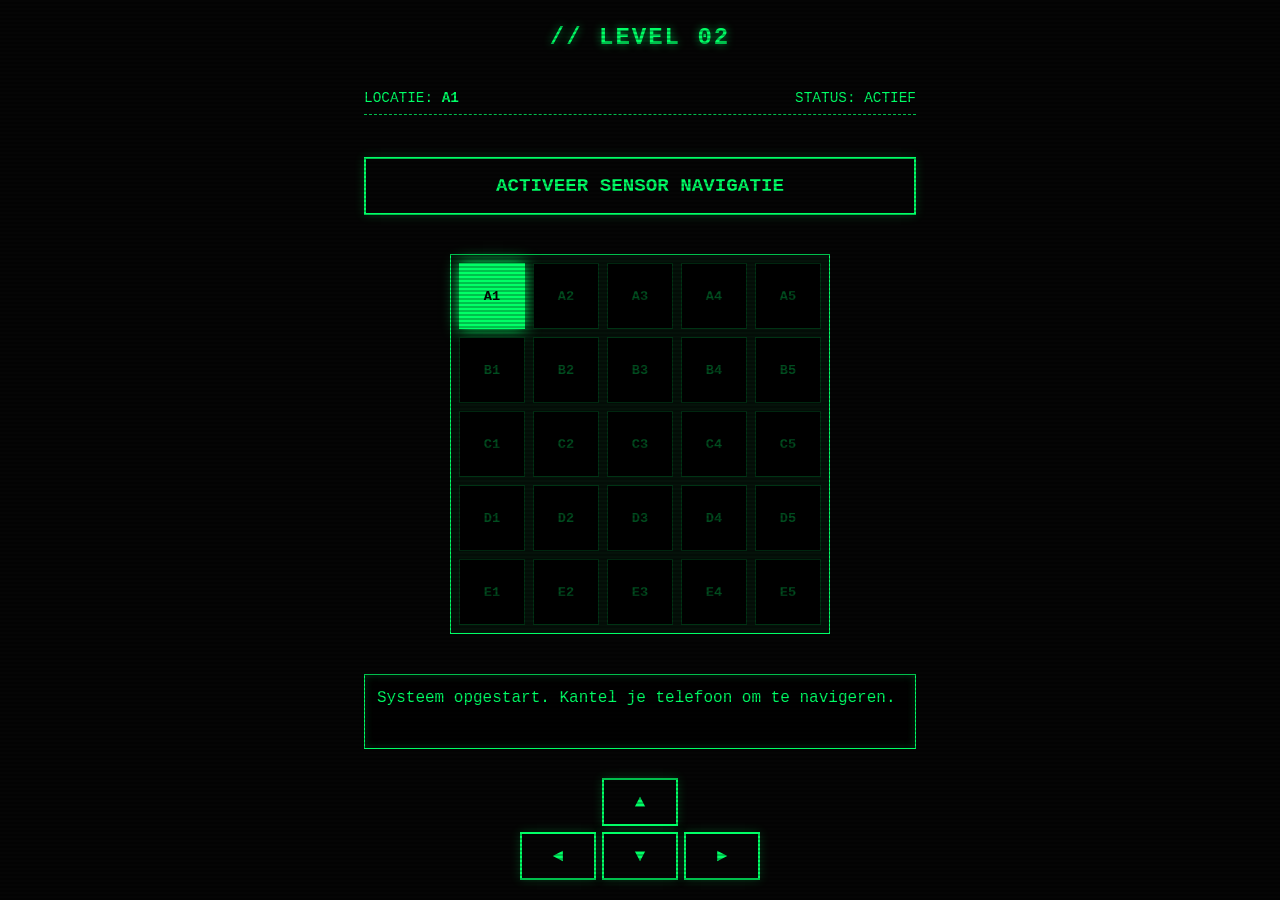
==== level2.html @ 29e15555 "addition first version of level 2" ====
<!DOCTYPE html>
<html lang="nl">
<head>
  <meta charset="UTF-8">
  <meta name="viewport" content="width=device-width, initial-scale=1.0, maximum-scale=1.0, user-scalable=no, viewport-fit=cover">
  <title>LEVEL 2</title>
  
  <link rel="stylesheet" href="assets/css/global.css">
  <link rel="stylesheet" href="assets/css/level2.css">
</head>
<body>

  <div class="scanlines"></div>

  <main class="terminal-container">
    <h2>// LEVEL 02</h2>
    
    <div class="status-bar">
      <span>LOCATIE: <strong id="current-room-display">A1</strong></span>
      <span>STATUS: ACTIEF</span>
    </div>

    <!-- Knop voor iOS gyroscoop permissie -->
    <button id="enable-gyro-btn" class="cyber-button">ACTIVEER SENSOR NAVIGATIE</button>

    <!-- Het 5x5 doolhof grid -->
    <div id="maze-grid" class="maze-grid"></div>

    <!-- Console voor kamermeldingen, clues en valstrikken -->
    <div class="terminal-console">
      <p id="console-output">Initialiseren van netwerkkaart... Kantel je toestel of gebruik de besturing om te navigeren.</p>
    </div>

    <!-- Fallback D-Pad voor handmatige navigatie -->
    <div class="dpad-container">
      <div class="dpad">
        <div></div>
        <button class="cyber-button dpad-btn" onclick="move('NOORD')">▲</button>
        <div></div>
        <button class="cyber-button dpad-btn" onclick="move('WEST')">◄</button>
        <button class="cyber-button dpad-btn" onclick="move('ZUID')">▼</button>
        <button class="cyber-button dpad-btn" onclick="move('OOST')">►</button>
      </div>
    </div>
  </main>

  <!-- Scripts -->
  <script src="assets/js/level2.js"></script>

</body>
</html>
---- assets/css/global.css ----
/* =========================================
   1. BASE RESET & MOBILE LOCK
========================================= */
* {
  box-sizing: border-box;
}

html, body {
  margin: 0;
  padding: 0;
  width: 100%;
  height: 100dvh; /* Dynamic Viewport Height voor mobiele adresbalken */
  background-color: #050505;
  color: #00ff66; /* Terminal Groen */
  font-family: 'Courier New', Courier, monospace;
  overflow: hidden; /* Voorkom ongewenst scrollen */
  
  /* Touch optimalisaties */
  touch-action: manipulation; /* Schakelt double-tap inzoomen uit */
  -webkit-user-select: none; /* Voorkom blauwe tekstselectie iOS */
  user-select: none; 
}

/* =========================================
   2. HOOFDCONTAINER (MOBIEL + DESKTOP)
========================================= */
.terminal-container {
  display: flex;
  flex-direction: column;
  width: 100%;
  max-width: 600px; /* Zorgt dat het op een PC-scherm niet te breed wordt */
  height: 100%;
  margin: 0 auto; /* Centreert de terminal op desktops */
  padding: 24px;
  position: relative;
  z-index: 10;
}

/* =========================================
   3. VISUELE EFFECTEN (CRT SCANLINES)
========================================= */
.scanlines {
  position: fixed;
  top: 0;
  left: 0;
  width: 100vw;
  height: 100dvh;
  pointer-events: none; /* Kliks gaan hier dwars doorheen */
  background: linear-gradient(
    rgba(18, 16, 16, 0) 50%, 
    rgba(0, 0, 0, 0.25) 50%
  );
  background-size: 100% 4px;
  z-index: 9999;
}

/* =========================================
   4. TYPOGRAFIE & TEKST
========================================= */
h1, h2, h3 {
  text-transform: uppercase;
  text-shadow: 0 0 8px rgba(0, 255, 102, 0.6);
  margin-top: 0;
  text-align: center;
  letter-spacing: 2px;
}

p {
  line-height: 1.6;
  font-size: 1rem;
}

/* Uitzondering voor Level 3: Maak specifieke tekst wél selecteerbaar */
.selectable {
  -webkit-user-select: text;
  user-select: text;
}

/* =========================================
   5. INTERACTIE: INPUTS & KNOPPEN
========================================= */
.cyber-input {
  background: transparent;
  border: none;
  border-bottom: 2px solid #00ff66;
  color: #00ff66;
  font-size: 2rem;
  font-family: inherit;
  text-align: center;
  width: 100%;
  padding: 10px;
  margin-bottom: 20px;
  outline: none;
  letter-spacing: 5px;
}

.cyber-input:focus {
  border-bottom-color: #fff;
  text-shadow: 0 0 10px rgba(0, 255, 102, 0.8);
}

.cyber-button {
  background: #050505;
  border: 2px solid #00ff66;
  color: #00ff66;
  padding: 16px 24px;
  font-size: 1.2rem;
  font-family: inherit;
  font-weight: bold;
  text-transform: uppercase;
  cursor: pointer;
  width: 100%;
  margin: 10px 0;
  box-shadow: 0 0 10px rgba(0, 255, 102, 0.2);
  transition: background 0.1s, box-shadow 0.1s;
}

/* Hover voor desktop gebruikers */
@media (hover: hover) {
  .cyber-button:hover {
    background: rgba(0, 255, 102, 0.1);
    box-shadow: 0 0 15px rgba(0, 255, 102, 0.5);
  }
}

/* Active status voor mobiele tiks / muisklik */
.cyber-button:active {
  background: #00ff66;
  color: #050505;
  box-shadow: 0 0 25px rgba(0, 255, 102, 0.9);
}

/* =========================================
   6. UTILITIES (KLEUREN & STATUSSEN)
========================================= */
.text-error {
  color: #ff003c;
  text-shadow: 0 0 8px rgba(255, 0, 60, 0.6);
}

.text-warning {
  color: #ffb700;
  text-shadow: 0 0 8px rgba(255, 183, 0, 0.6);
}
---- assets/css/level2.css ----
/* =========================================
   LEVEL 2: CYBER LABYRINT
========================================= */

/* Zorg dat de terminal container de beschikbare hoogte en breedte optimaal benut */
.terminal-container {
  justify-content: space-between;
  padding-bottom: 20px;
}

/* Statusbalk */
.status-bar {
  display: flex;
  justify-content: space-between;
  align-items: center;
  border-bottom: 1px dashed #00ff66;
  padding-bottom: 8px;
  margin-bottom: 12px;
  font-size: 0.9rem;
}

/* 5x5 Grid Styling: Vult op mobiel mooi het scherm, met een nette limiet op desktop */
.maze-grid {
  display: grid;
  grid-template-columns: repeat(5, 1fr);
  grid-template-rows: repeat(5, 1fr);
  gap: 8px;
  width: 100%;
  max-width: 380px; /* Mooi formaat dat op telefoons het scherm vult en op PC niet te lomp wordt */
  aspect-ratio: 1 / 1;
  margin: 10px auto;
  background: rgba(0, 255, 102, 0.05);
  border: 1px solid #00ff66;
  padding: 8px;
}

.cell {
  background: #000;
  border: 1px solid rgba(0, 255, 102, 0.2);
  display: flex;
  align-items: center;
  justify-content: center;
  font-size: 0.85rem;
  font-weight: bold;
  color: rgba(0, 255, 102, 0.3);
  transition: all 0.2s ease;
}

.cell.visited {
  border-color: #00ff66;
  color: #00ff66;
  background: rgba(0, 255, 102, 0.1);
}

.cell.current {
  background: #00ff66;
  color: #050505;
  box-shadow: 0 0 15px #00ff66;
  font-weight: 900;
  animation: pulse 1.5s infinite alternate;
}

.cell.trap-visited {
  background: rgba(255, 0, 60, 0.2);
  border-color: #ff003c;
  color: #ff003c;
}

/* Feedback Box / Terminal Console */
.terminal-console {
  background: rgba(0, 0, 0, 0.8);
  border: 1px solid #00ff66;
  padding: 12px;
  min-height: 75px;
  font-size: 0.85rem;
  margin-top: 10px;
  box-shadow: inset 0 0 8px rgba(0, 255, 102, 0.2);
}

#console-output {
  margin: 0;
  line-height: 1.4;
}

/* D-Pad Besturing */
.dpad-container {
  margin-top: 10px;
  flex-shrink: 0;
}

.dpad {
  display: grid;
  grid-template-columns: repeat(3, 1fr);
  gap: 6px;
  max-width: 240px; /* Goed formaat voor duim-bediening op telefoon */
  margin: 0 auto;
}

.dpad-btn {
  padding: 12px 0;
  font-size: 1.1rem;
  margin: 0;
}

/* Animaties */
@keyframes pulse {
  from { box-shadow: 0 0 5px #00ff66; }
  to { box-shadow: 0 0 18px #00ff66; }
}
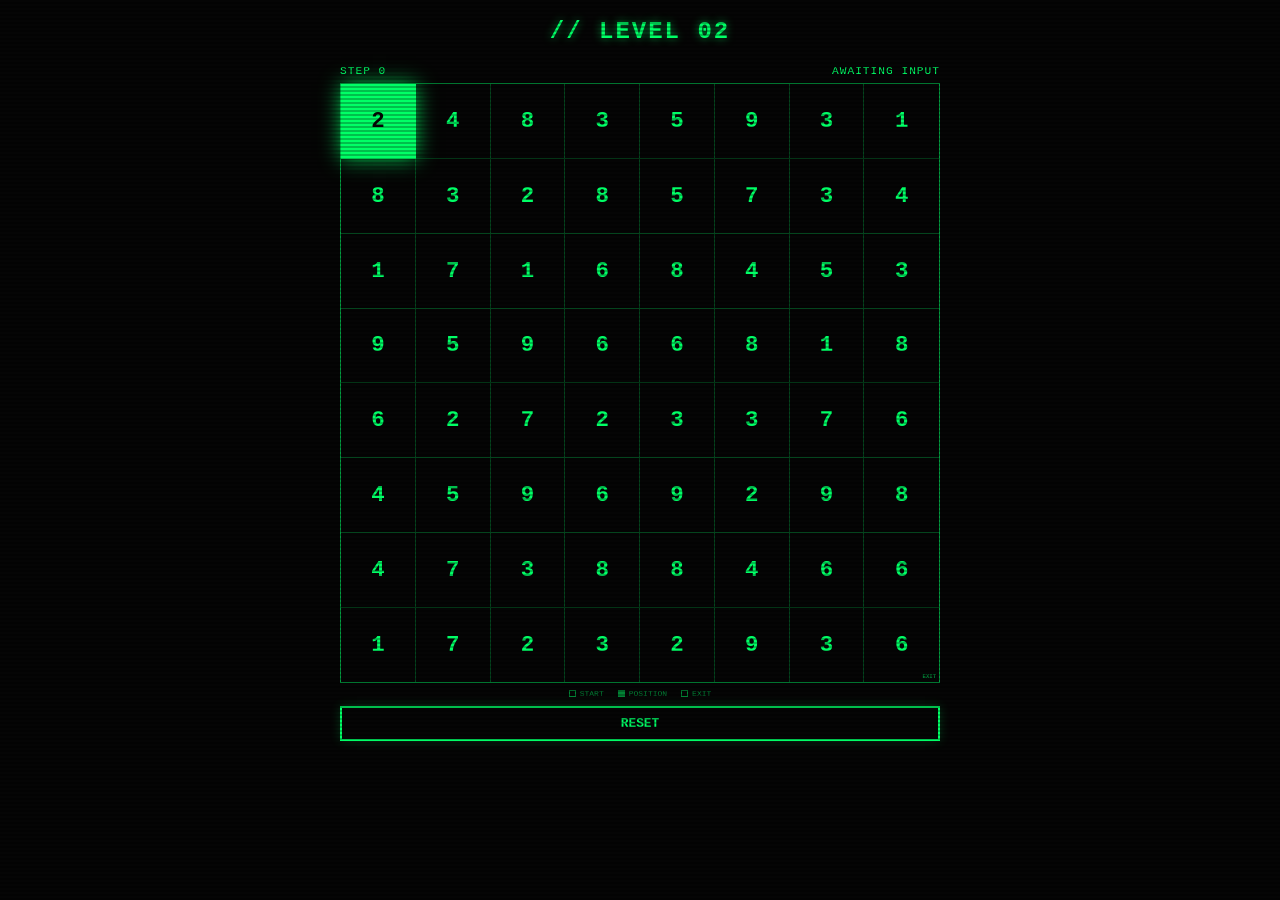
==== commit 720d1fc9: "addition finished level 2" ====
--- a/level2.html
+++ b/level2.html
@@ -1,51 +1,54 @@
 <!DOCTYPE html>
 <html lang="nl">
 <head>
-  <meta charset="UTF-8">
-  <meta name="viewport" content="width=device-width, initial-scale=1.0, maximum-scale=1.0, user-scalable=no, viewport-fit=cover">
-  <title>LEVEL 2</title>
-  
-  <link rel="stylesheet" href="assets/css/global.css">
-  <link rel="stylesheet" href="assets/css/level2.css">
+    <meta charset="UTF-8">
+    <meta name="viewport" content="width=device-width, initial-scale=1.0">
+    <title>LEVEL 2</title>
+
+    <link rel="stylesheet" href="assets/css/global.css">
+    <link rel="stylesheet" href="assets/css/level2.css">
 </head>
+
 <body>
+    <div class="scanlines"></div>
 
-  <div class="scanlines"></div>
+    <main class="level2-container">
+        <h2>// LEVEL 02</h2>
 
-  <main class="terminal-container">
-    <h2>// LEVEL 02</h2>
-    
-    <div class="status-bar">
-      <span>LOCATIE: <strong id="current-room-display">A1</strong></span>
-      <span>STATUS: ACTIEF</span>
-    </div>
+        <section class="game-panel">
+            <div class="status-row">
+                <span>STEP <span id="stepCounter">0</span></span>
+                <span id="statusText">AWAITING INPUT</span>
+            </div>
 
-    <!-- Knop voor iOS gyroscoop permissie -->
-    <button id="enable-gyro-btn" class="cyber-button">ACTIVEER SENSOR NAVIGATIE</button>
+            <div
+                id="grid"
+                class="grid"
+                aria-label="8 bij 8 wiskundige gridpuzzel"
+            ></div>
 
-    <!-- Het 5x5 doolhof grid -->
-    <div id="maze-grid" class="maze-grid"></div>
+            <div class="legend" aria-hidden="true">
+                <span><i class="legend-dot start"></i> START</span>
+                <span><i class="legend-dot player"></i> POSITION</span>
+                <span><i class="legend-dot goal"></i> EXIT</span>
+            </div>
+        </section>
 
-    <!-- Console voor kamermeldingen, clues en valstrikken -->
-    <div class="terminal-console">
-      <p id="console-output">Initialiseren van netwerkkaart... Kantel je toestel of gebruik de besturing om te navigeren.</p>
-    </div>
+        <div class="controls">
+            <button id="resetButton" class="cyber-button" type="button">
+                RESET
+            </button>
+        </div>
 
-    <!-- Fallback D-Pad voor handmatige navigatie -->
-    <div class="dpad-container">
-      <div class="dpad">
-        <div></div>
-        <button class="cyber-button dpad-btn" onclick="move('NOORD')">▲</button>
-        <div></div>
-        <button class="cyber-button dpad-btn" onclick="move('WEST')">◄</button>
-        <button class="cyber-button dpad-btn" onclick="move('ZUID')">▼</button>
-        <button class="cyber-button dpad-btn" onclick="move('OOST')">►</button>
-      </div>
-    </div>
-  </main>
+        <section id="successPanel" class="success-panel" hidden>
+            <div class="success-title">ACCESS GRANTED</div>
+            <div class="success-text">GRID SOLVED.</div>
+            <div class="success-steps">
+                STEPS: <span id="successSteps">0</span>
+            </div>
+        </section>
+    </main>
 
-  <!-- Scripts -->
-  <script src="assets/js/level2.js"></script>
-
+    <script src="assets/js/level2.js"></script>
 </body>
 </html>
--- a/assets/css/level2.css
+++ b/assets/css/level2.css
@@ -1,109 +1,283 @@
 /* =========================================
-   LEVEL 2: CYBER LABYRINT
-========================================= */
-
-/* Zorg dat de terminal container de beschikbare hoogte en breedte optimaal benut */
-.terminal-container {
+   LEVEL 2 — THE GRID
+========================================= */
+
+.level2-container {
+  display: flex;
+  flex-direction: column;
+  align-items: center;
+
+  width: 100%;
+  height: 100%;
+
+  padding-top: 18px;
+
+  text-align: center;
+}
+
+
+/* =========================================
+   GAME
+========================================= */
+
+.game-panel {
+  width: 100%;
+  max-width: 600px;
+
+  margin: 0 auto;
+}
+
+
+/* =========================================
+   STATUS
+========================================= */
+
+.status-row {
+  display: flex;
   justify-content: space-between;
-  padding-bottom: 20px;
-}
-
-/* Statusbalk */
-.status-bar {
-  display: flex;
-  justify-content: space-between;
-  align-items: center;
-  border-bottom: 1px dashed #00ff66;
-  padding-bottom: 8px;
-  margin-bottom: 12px;
-  font-size: 0.9rem;
-}
-
-/* 5x5 Grid Styling: Vult op mobiel mooi het scherm, met een nette limiet op desktop */
-.maze-grid {
+
+  width: 100%;
+
+  margin-bottom: 6px;
+
+  font-size: 0.7rem;
+  letter-spacing: 1px;
+}
+
+
+/* =========================================
+   GRID
+========================================= */
+
+.grid {
   display: grid;
-  grid-template-columns: repeat(5, 1fr);
-  grid-template-rows: repeat(5, 1fr);
-  gap: 8px;
-  width: 100%;
-  max-width: 380px; /* Mooi formaat dat op telefoons het scherm vult en op PC niet te lomp wordt */
+
+  grid-template-columns: repeat(8, 1fr);
+
+  width: 100%;
   aspect-ratio: 1 / 1;
-  margin: 10px auto;
-  background: rgba(0, 255, 102, 0.05);
-  border: 1px solid #00ff66;
-  padding: 8px;
-}
-
-.cell {
-  background: #000;
-  border: 1px solid rgba(0, 255, 102, 0.2);
+
+  border: 1px solid rgba(0, 255, 102, 0.6);
+}
+
+
+/* =========================================
+   CELLS
+========================================= */
+
+.grid-cell {
+  position: relative;
+
   display: flex;
   align-items: center;
   justify-content: center;
-  font-size: 0.85rem;
+
+  padding: 0;
+
+  border: none;
+  border-right: 1px solid rgba(0, 255, 102, 0.25);
+  border-bottom: 1px solid rgba(0, 255, 102, 0.25);
+
+  background: transparent;
+
+  color: #00ff66;
+
+  font-family: inherit;
+  font-size: 1.4rem;
   font-weight: bold;
-  color: rgba(0, 255, 102, 0.3);
-  transition: all 0.2s ease;
-}
-
-.cell.visited {
-  border-color: #00ff66;
-  color: #00ff66;
-  background: rgba(0, 255, 102, 0.1);
-}
-
-.cell.current {
+
+  cursor: pointer;
+
+  touch-action: manipulation;
+}
+
+
+/* Laatste kolom */
+.grid-cell:nth-child(8n) {
+  border-right: none;
+}
+
+/* Laatste rij */
+.grid-cell:nth-last-child(-n + 8) {
+  border-bottom: none;
+}
+
+
+/* =========================================
+   HOVER
+========================================= */
+
+@media (hover: hover) {
+  .grid-cell:hover {
+    background: rgba(0, 255, 102, 0.08);
+  }
+}
+
+
+/* =========================================
+   START
+========================================= */
+
+.grid-cell.start {
+  background: rgba(0, 255, 102, 0.08);
+}
+
+
+/* =========================================
+   PLAYER
+========================================= */
+
+.grid-cell.player {
   background: #00ff66;
   color: #050505;
-  box-shadow: 0 0 15px #00ff66;
-  font-weight: 900;
-  animation: pulse 1.5s infinite alternate;
-}
-
-.cell.trap-visited {
-  background: rgba(255, 0, 60, 0.2);
-  border-color: #ff003c;
-  color: #ff003c;
-}
-
-/* Feedback Box / Terminal Console */
-.terminal-console {
-  background: rgba(0, 0, 0, 0.8);
+
+  box-shadow:
+    0 0 20px rgba(0, 255, 102, 0.8);
+}
+
+
+/* =========================================
+   VISITED
+========================================= */
+
+.grid-cell.visited:not(.player) {
+  background: rgba(0, 255, 102, 0.04);
+  color: rgba(0, 255, 102, 0.45);
+}
+
+
+/* =========================================
+   INVALID MOVE
+========================================= */
+
+.grid-cell.invalid {
+  animation: invalid 0.2s;
+}
+
+@keyframes invalid {
+  50% {
+    background: rgba(255, 0, 60, 0.3);
+    color: #ff003c;
+  }
+}
+
+
+/* =========================================
+   EXIT
+========================================= */
+
+.grid-cell.goal::after {
+  content: "EXIT";
+
+  position: absolute;
+
+  right: 3px;
+  bottom: 2px;
+
+  font-size: 0.35rem;
+
+  opacity: 0.5;
+}
+
+
+/* =========================================
+   LEGEND
+========================================= */
+
+/* =========================================
+   LEGEND
+========================================= */
+
+.legend {
+  display: flex;
+  justify-content: center;
+  align-items: center;
+
+  gap: 14px;
+
+  margin-top: 6px;
+
+  font-size: 0.5rem;
+
+  opacity: 0.5;
+}
+
+.legend span {
+  display: flex;
+  align-items: center;
+  gap: 4px;
+}
+
+.legend-dot {
+  width: 7px;
+  height: 7px;
+
+  display: inline-block;
+
   border: 1px solid #00ff66;
-  padding: 12px;
-  min-height: 75px;
-  font-size: 0.85rem;
-  margin-top: 10px;
-  box-shadow: inset 0 0 8px rgba(0, 255, 102, 0.2);
-}
-
-#console-output {
+}
+
+.legend-dot.player {
+  background: #00ff66;
+}
+
+.legend-dot.goal {
+  background: transparent;
+}
+
+.legend-dot.start {
+  background: transparent;
+}
+
+
+/* =========================================
+   RESET
+========================================= */
+
+.controls {
+  width: 100%;
+  max-width: 600px;
+
+  margin-top: 8px;
+}
+
+.controls .cyber-button {
   margin: 0;
-  line-height: 1.4;
-}
-
-/* D-Pad Besturing */
-.dpad-container {
-  margin-top: 10px;
-  flex-shrink: 0;
-}
-
-.dpad {
-  display: grid;
-  grid-template-columns: repeat(3, 1fr);
-  gap: 6px;
-  max-width: 240px; /* Goed formaat voor duim-bediening op telefoon */
-  margin: 0 auto;
-}
-
-.dpad-btn {
-  padding: 12px 0;
-  font-size: 1.1rem;
-  margin: 0;
-}
-
-/* Animaties */
-@keyframes pulse {
-  from { box-shadow: 0 0 5px #00ff66; }
-  to { box-shadow: 0 0 18px #00ff66; }
+
+  padding: 8px 16px;
+
+  font-size: 0.8rem;
+}
+
+
+/* =========================================
+   MOBILE
+========================================= */
+
+@media (max-width: 600px) {
+  .level2-container {
+    padding-top: 12px;
+  }
+
+  .game-panel {
+    width: 100%;
+  }
+
+  .grid-cell {
+    font-size: 4.5vw;
+  }
+
+  .status-row {
+    font-size: 0.6rem;
+  }
+
+  .legend {
+    font-size: 0.45rem;
+    gap: 10px;
+  }
+
+  .controls .cyber-button {
+    padding: 8px 12px;
+    font-size: 0.7rem;
+  }
 }
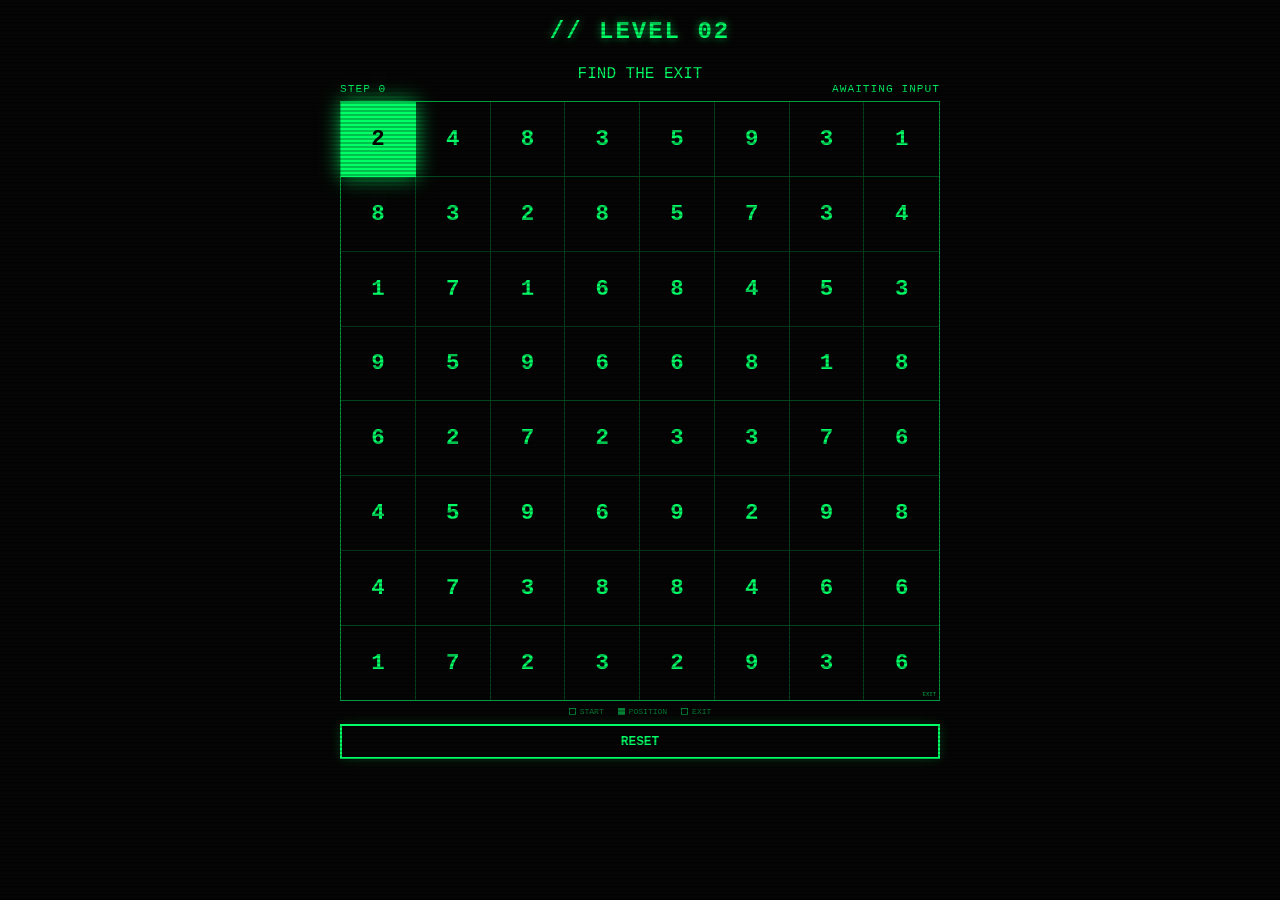
==== commit 3052f878: "bugfix level 2 grid was too wide" ====
--- a/level2.html
+++ b/level2.html
@@ -14,6 +14,9 @@
 
     <main class="level2-container">
         <h2>// LEVEL 02</h2>
+        <div class="subtitle">
+            FIND THE EXIT
+        </div>
 
         <section class="game-panel">
             <div class="status-row">
--- a/assets/css/level2.css
+++ b/assets/css/level2.css
@@ -255,12 +255,13 @@
 ========================================= */
 
 @media (max-width: 600px) {
+
+  .game-panel {
+    width: 92%;
+  }
+
   .level2-container {
-    padding-top: 12px;
-  }
-
-  .game-panel {
-    width: 100%;
+    padding-top: 24px;
   }
 
   .grid-cell {
@@ -276,6 +277,10 @@
     gap: 10px;
   }
 
+  .controls {
+    width: 92%;
+  }
+
   .controls .cyber-button {
     padding: 8px 12px;
     font-size: 0.7rem;
